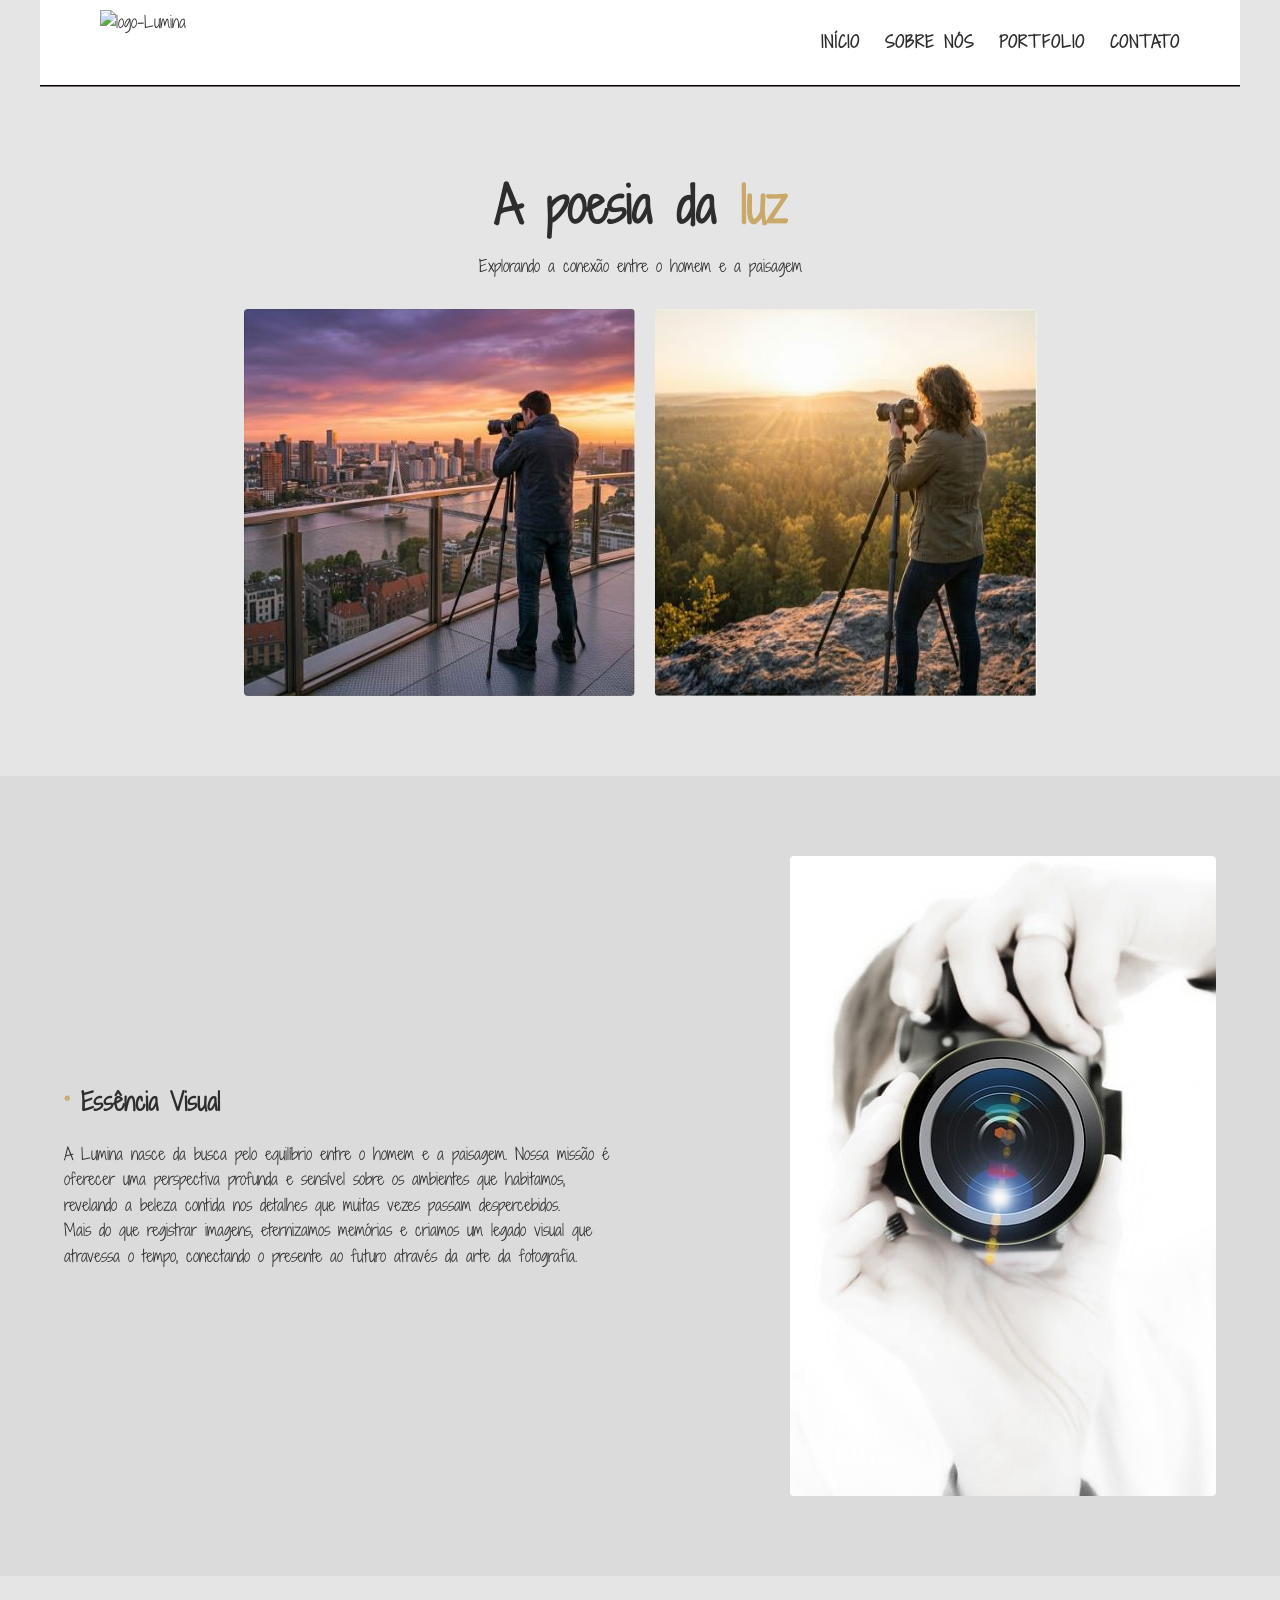
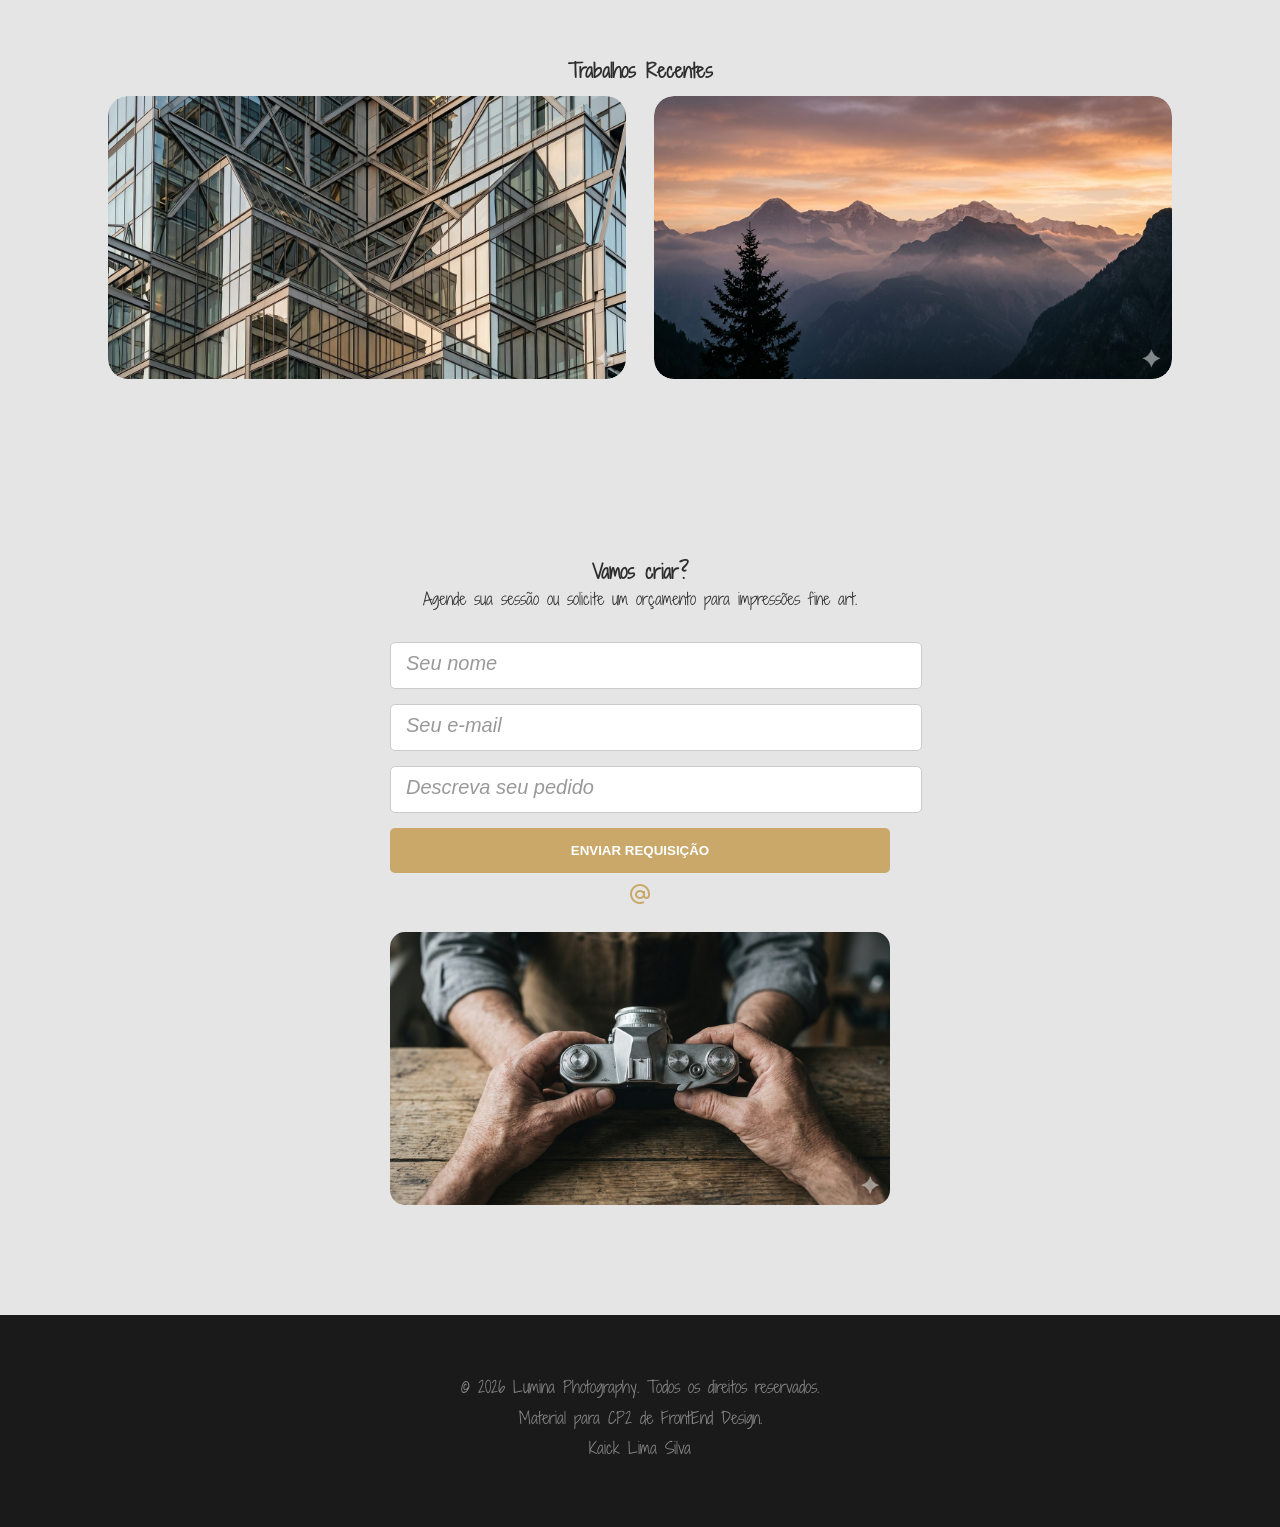
==== index.html @ 60b03f46 "fix: Repositorio inexistente" ====
<!DOCTYPE html>
<html lang="pt-br">
<head>
    <meta charset="UTF-8">
    <meta name="viewport" content="width=device-width, initial-scale=1.0">
    <title>Lumina | A arte da fotografia</title>
    <link rel="preconnect" href="https://fonts.googleapis.com">
    <link rel="preconnect" href="https://fonts.gstatic.com" crossorigin>
    <link href="https://fonts.googleapis.com/css2?family=Shadows+Into+Light+Two&display=swap" rel="stylesheet">
    <link href='https://unpkg.com/boxicons@2.1.4/css/boxicons.min.css' rel='stylesheet'>
    <link rel="stylesheet" href="./Checkpoint2-Front End/Assents/css/style.css">
</head>
<body>
    <section class="menu-container">
        <div>
            <nav class="navbar">
            <div id="logo"><img src="./img/logo.png" alt="logo-Lumina"></div>
            <ul class="nav-links">
                <li><a href="#inicio">Início</a></li>
                <li><a href="#sobre">Sobre nós</a></li>
                <li><a href="#portfolio">portfolio</a></li>
                <li><a href="#contato">Contato</a></li>
            </ul>
            </nav>
        </div>
    </section>

    <main>
        <section id="inicio" class="inicio">
            <h1>A poesia da <span>luz</span></h1>
            <p>Explorando a conexão entre o homem e a paisagem</p>
            <div class="sobre-nos">
                <img src="./Checkpoint2-Front End/Assents/img/fotografo-cidade.JPG" alt="fotografia-da-cidade">
                <img src="./Checkpoint2-Front End/Assents/img/fotografa-floresta.JPG" alt="fotografia-da-floresta">
            </div>
        </section>

        <section id="sobre" class="sobre-nos-container">
            <div class="sobre-nos">
                <h2>Essência Visual</h2>
                <p>A Lumina nasce da busca pelo equilíbrio entre o <span>homem e a paisagem</span>. Nossa missão é oferecer uma perspectiva profunda e sensível sobre os ambientes que habitamos, revelando a beleza contida nos detalhes que muitas vezes passam despercebidos.</p>
                <p>Mais do que registrar imagens, eternizamos memórias e criamos um legado visual que atravessa o tempo, conectando o presente ao futuro através da arte da fotografia.</p>
            </div>
            <div id="sobre-img">
                <img src="./Checkpoint2-Front End/Assents/img/fotografo.jpg" alt="Fotografo">
            </div>
        </section>

        <section id="portfolio" class="portfolio-container">
            <h3>Trabalhos Recentes</h3>
            <div class="img-portifolio">
                <img src="./Checkpoint2-Front End/Assents/img/portifolio/Arquiteturas.png" alt="Arquiteturas">
            </div>

            <div class="img-portifolio">
                <img src="./Checkpoint2-Front End/Assents/img/portifolio/paisagens.png" alt="paisagens">
            </div>

        </section>

        <section id="contato" class="contato-container">
            <h3>Vamos criar?</h3>
            <p>Agende sua sessão ou solicite um orçamento para impressões fine art.</p>
            <div>
                <form>
                    <input type="text" placeholder="Seu nome" class="input-field" required>
                    <input type="email" placeholder="Seu e-mail " class="input-field" required>
                    <input type="text" placeholder="Descreva seu pedido" class="input-field" required>
                    <button type="submit" class="btn-submit">Enviar Requisição</button>
                    <i class="bx bx-at" ></i>
                    <div class="imagem-contato">
                        <img src="./Checkpoint2-Front End/Assents/img/contato/secao-contato.png" alt="secao-contato">
                    </div>
                </form>
            </div>
        </section>
    </main>

    <footer class="footer">
        <p>&copy; 2026 Lumina Photography. Todos os direitos reservados.</p>
        <p>Material para CP2 de FrontEnd Design.</p>
        <p>Kaick Lima Silva</p>
    </footer>
</body>
</html>
---- Checkpoint2-Front End/Assents/css/style.css ----
/* Importação da fonte conforme seu HTML */
@import url('https://fonts.googleapis.com/css2?family=Shadows+Into+Light+Two&display=swap');

/*configurações basicas*/
* {
    margin: 0;
    padding: 0;
}

body {
    font-family: 'Shadows Into Light Two', sans-serif;
    color: #2d2d2d;
    background-color: #e5e5e5;
    line-height: 1.6;
}

::selection {
    background-color: #c9a86a; /* Cor dourada do seu tema */
    color: #fff;
}
/* MENU E NAVEGAÇÃO */
.menu-container {
    background: #ffffff;
    padding: 10px 0;
    position: sticky;
    top: 0;
    border-bottom: 2px groove #252121;
}

.navbar {
    display: flex;
    justify-content: space-between;
    align-items: center;
    max-width: 1200px;
    margin: 0 auto;
    padding: 0 5%;
}

#logo img {
    height: 65px;
    width: auto;
    display: block;
}

.nav-links {
    display: flex;
    list-style: none;
    gap: 25px;
}

.nav-links a {
    text-decoration: none;
    color: #2d2d2d;
    font-weight: bold;
    text-transform: uppercase;
    font-size: 16px;
    letter-spacing: 1px;
}

.nav-links a:hover {
    color: #c9a86a;
}

/* SEÇÕES GERAIS */
section {
    padding: 80px 5%;
    max-width: 1200px;
    margin: 0 auto;
}
.sobre-nos-container{
    background-color: #dbdbdb;
}

/* SEÇÃO INÍCIO */
.inicio {
    text-align: center;
}

.inicio h1 {
    font-size: 3rem;
    margin-bottom: 10px;
}

.inicio span {
    color: #c9a86a;
}

.inicio .sobre-nos {
    display: flex;
    justify-content: center;
    gap: 20px;
    margin-top: 30px;
    flex-wrap: wrap;
}

.inicio img {
    max-width: 45%;
    height: auto;
    border-radius: 4px;
}

/* SEÇÃO SOBRE (Layout Lado a Lado) */
.sobre-nos-container {
    display: flex;
    align-items: center;
    justify-content: space-between;
    gap: 50px;
}

.sobre-nos-container .sobre-nos {
    flex: 1;
    text-align: left;
}

.sobre-nos-container h2 {
    margin-bottom: 20px;
}

section h2::before {
    content: " ° ";
    color: #c9a86a;
    font-weight: bold;
}
#sobre-img {
    flex: 1;
    display: flex;
    justify-content: flex-end;
}

#sobre-img img {
    max-width: 100%;
    height: auto;
    border-radius: 4px;
}

/* SEÇÃO PORTFOLIO */
.portfolio-container {
    text-align: center;
}

.img-portifolio {
    display: inline-block;
    width: 45%;
    margin: 10px;
    overflow: hidden;
    border-radius: 20px; 
}

.img-portifolio img {
    width: 100%;
    height: auto;
    display: block;
    border-radius: 20px;
}

/* SEÇÃO CONTATO E FORMULÁRIO */
.contato-container {
    text-align: center;
}

.contato-container form {
    max-width: 500px;
    margin: 30px auto;
}

.input-field {
    width: 100%;
    padding: 15px;
    margin-bottom: 15px;
    border: 1px solid #ccc;
    border-radius: 5px;
    display: block;
}

.input-field::placeholder {
    color: #999;
    font-style: italic;
    font-size: 20px;
}

.input-field:focus {
    outline: none;
    border: 2px solid #c9a86a;
    background-color: #fff;
}

/* Estilo para o ícone do Boxicons */
.contato-container i.bx-at {
    font-size: 24px;
    color: #c9a86a;
    display: block;
    margin: 10px 0;
}

.btn-submit {
    background-color: #c9a86a;
    color: #ffffff;
    padding: 15px 30px;
    border: none;
    border-radius: 5px;
    cursor: pointer;
    font-weight: bold;
    text-transform: uppercase;
    width: 100%;
}

.btn-submit:hover {
    background-color: #b3925a;
}

/* Ajuste da Imagem de Contato */
.imagem-contato {
    margin-top: 25px;
    width: 100%;
    display: flex;
    justify-content: center;
}

.imagem-contato img {
    max-width: 100%;
    height: auto;
    border-radius: 15px; /* Bordas suaves para a imagem de contato */
}

/* RODAPÉ */
.footer {
    background: #1a1a1a;
    color: #888888;
    padding: 60px 5%;
    text-align: center;
}

.footer p {
    margin-bottom: 5px;
}
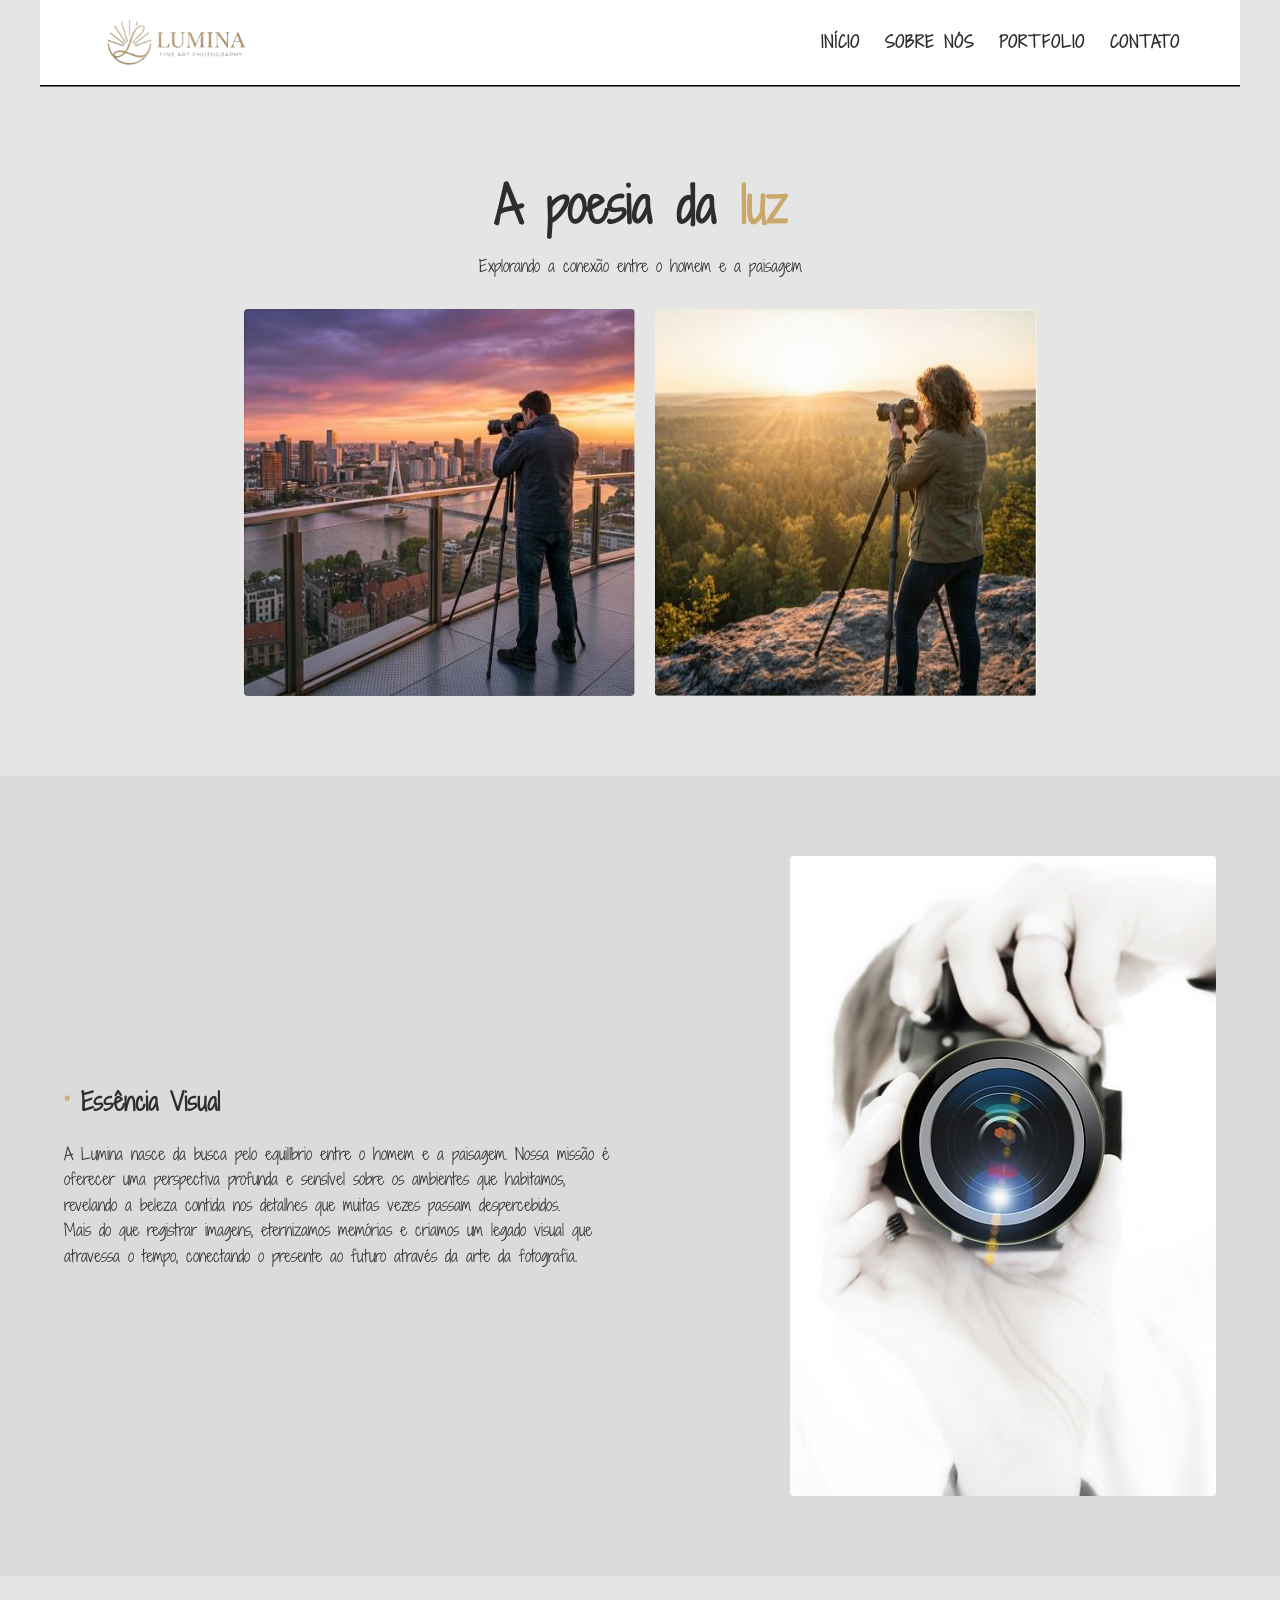
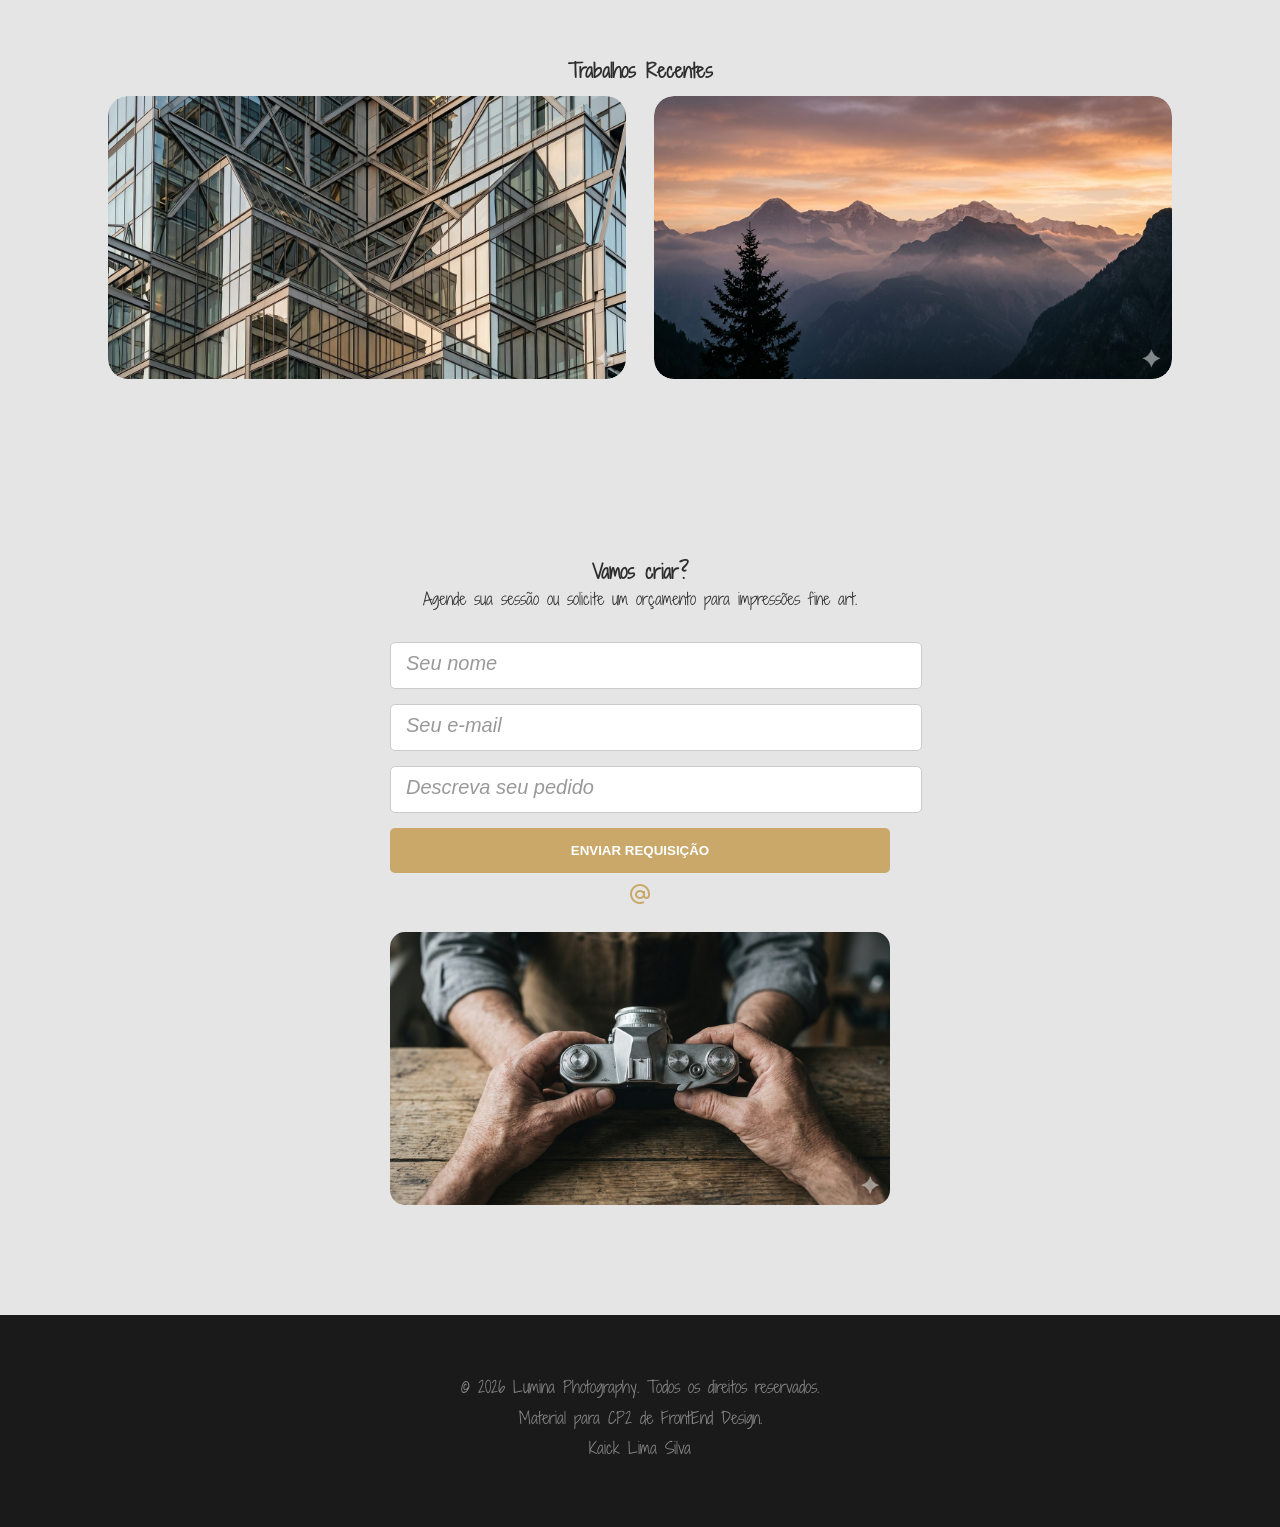
==== commit 3d6b83e7: "fix: erro imagem logo" ====
--- a/index.html
+++ b/index.html
@@ -14,7 +14,7 @@
     <section class="menu-container">
         <div>
             <nav class="navbar">
-            <div id="logo"><img src="./img/logo.png" alt="logo-Lumina"></div>
+            <div id="logo"><img src="./Checkpoint2-Front End/Assents/img/logo.png" alt="logo-Lumina"></div>
             <ul class="nav-links">
                 <li><a href="#inicio">Início</a></li>
                 <li><a href="#sobre">Sobre nós</a></li>
